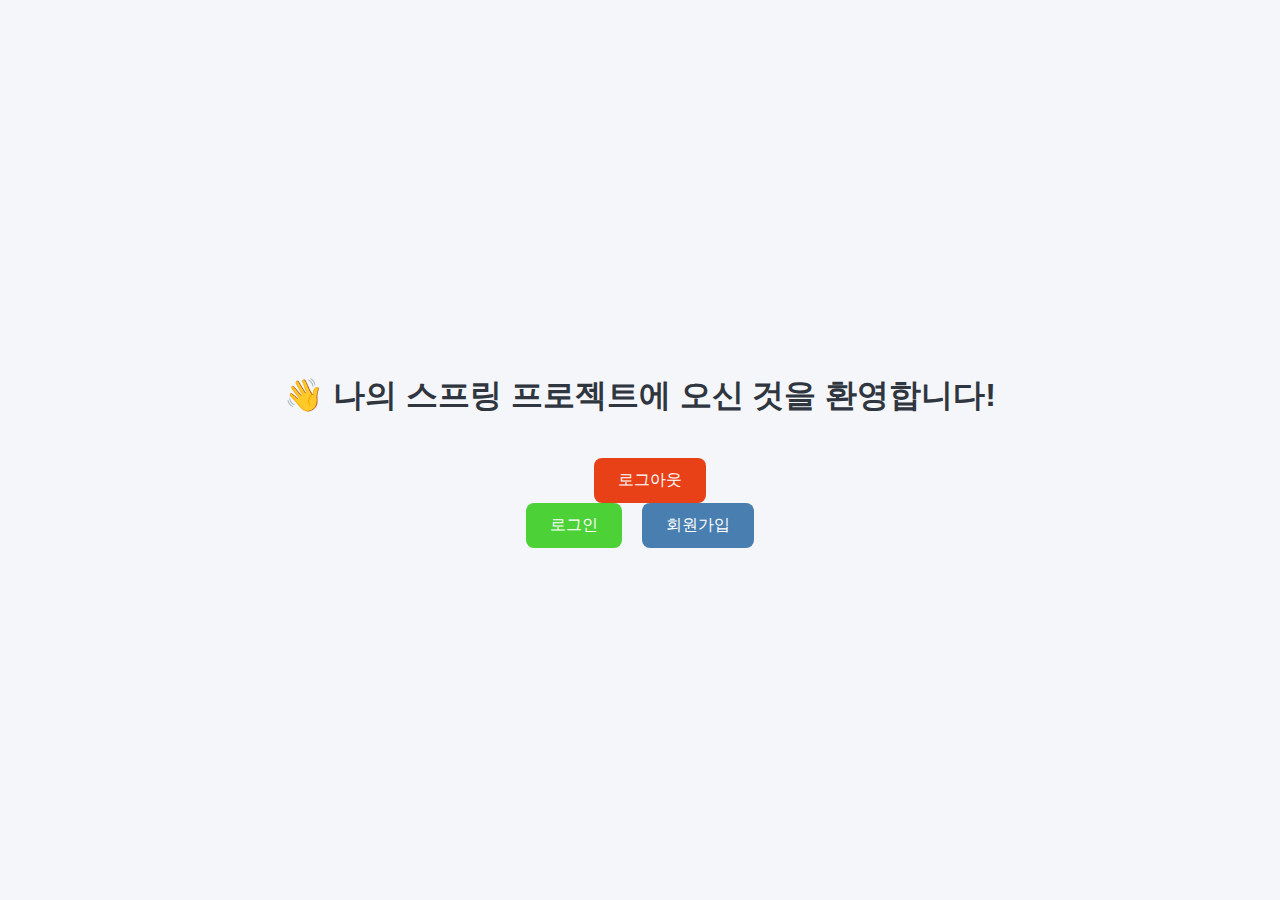
==== src/main/resources/templates/index.html @ da87bcc9 "feat : session 기반 login, logout, signin 기능 구현" ====
<!DOCTYPE html>
<html lang="ko" xmlns:th="http://www.thymeleaf.org">
<head>
    <meta charset="UTF-8" />
    <meta name="viewport" content="width=device-width, initial-scale=1.0"/>
    <title>나의 스프링 프로젝트</title>
    <style>
        body {
          font-family: 'Arial', sans-serif;
          background-color: #f5f6fa;
          display: flex;
          flex-direction: column;
          align-items: center;
          justify-content: center;
          height: 100vh;
          margin: 0;
        }

        h1 {
          color: #2f3640;
          margin-bottom: 40px;
        }

        .button-group {
          display: flex;
          gap: 20px;
        }

        button {
          padding: 12px 24px;
          font-size: 16px;
          border: none;
          border-radius: 8px;
          cursor: pointer;
          transition: 0.3s;
        }

        .login-btn {
          background-color: #4cd137;
          color: white;
        }

        .login-btn:hover {
          background-color: #44bd32;
        }

        .signup-btn {
          background-color: #487eb0;
          color: white;
        }

        .signup-btn:hover {
          background-color: #40739e;
        }

        .logout-btn {
          background-color: #e84118;
          color: white;
        }

        .logout-btn:hover {
          background-color: #c23616;
        }

        .welcome-text {
          margin-bottom: 20px;
          color: #2f3640;
          font-size: 18px;
        }
    </style>
</head>
<body>
<h1>👋 나의 스프링 프로젝트에 오신 것을 환영합니다!</h1>

<!-- 로그인 O -->
<div th:if="${username}" class="button-group">
    <p class="welcome-text" th:text="|${username}님, 환영합니다!|"></p>
    <button class="logout-btn" onclick="location.href='/logout'">로그아웃</button>
</div>

<!-- 로그인 X -->
<div th:unless="${username}" class="button-group">
    <button class="login-btn" onclick="location.href='/login'">로그인</button>
    <button class="signup-btn" onclick="location.href='/signup'">회원가입</button>
</div>

</body>
</html>
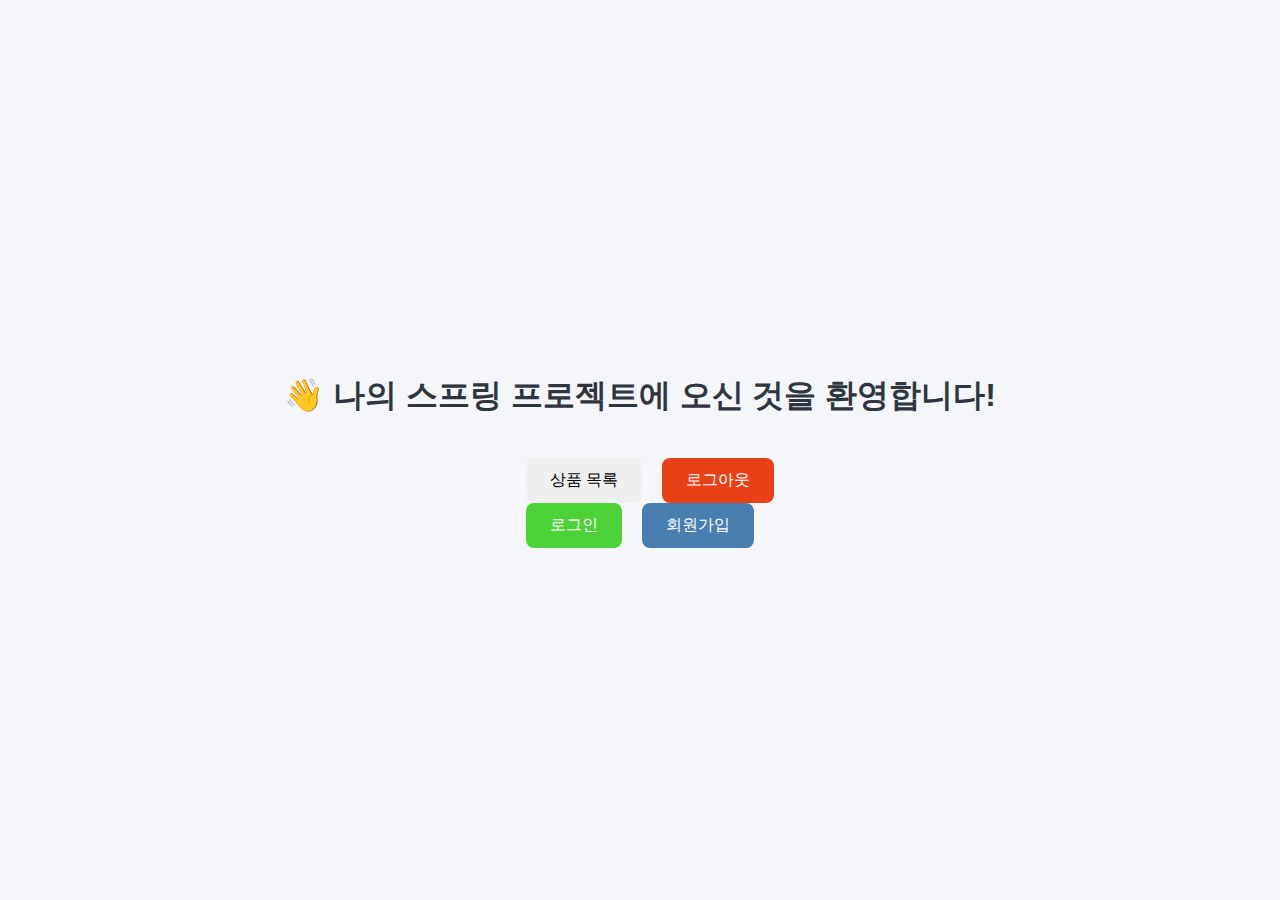
==== commit 68c3332b: "feat : product" ====
--- a/src/main/resources/templates/index.html
+++ b/src/main/resources/templates/index.html
@@ -75,6 +75,7 @@
 <!-- 로그인 O -->
 <div th:if="${username}" class="button-group">
     <p class="welcome-text" th:text="|${username}님, 환영합니다!|"></p>
+    <button onclick="location.href='/products'">상품 목록</button>
     <button class="logout-btn" onclick="location.href='/logout'">로그아웃</button>
 </div>
 
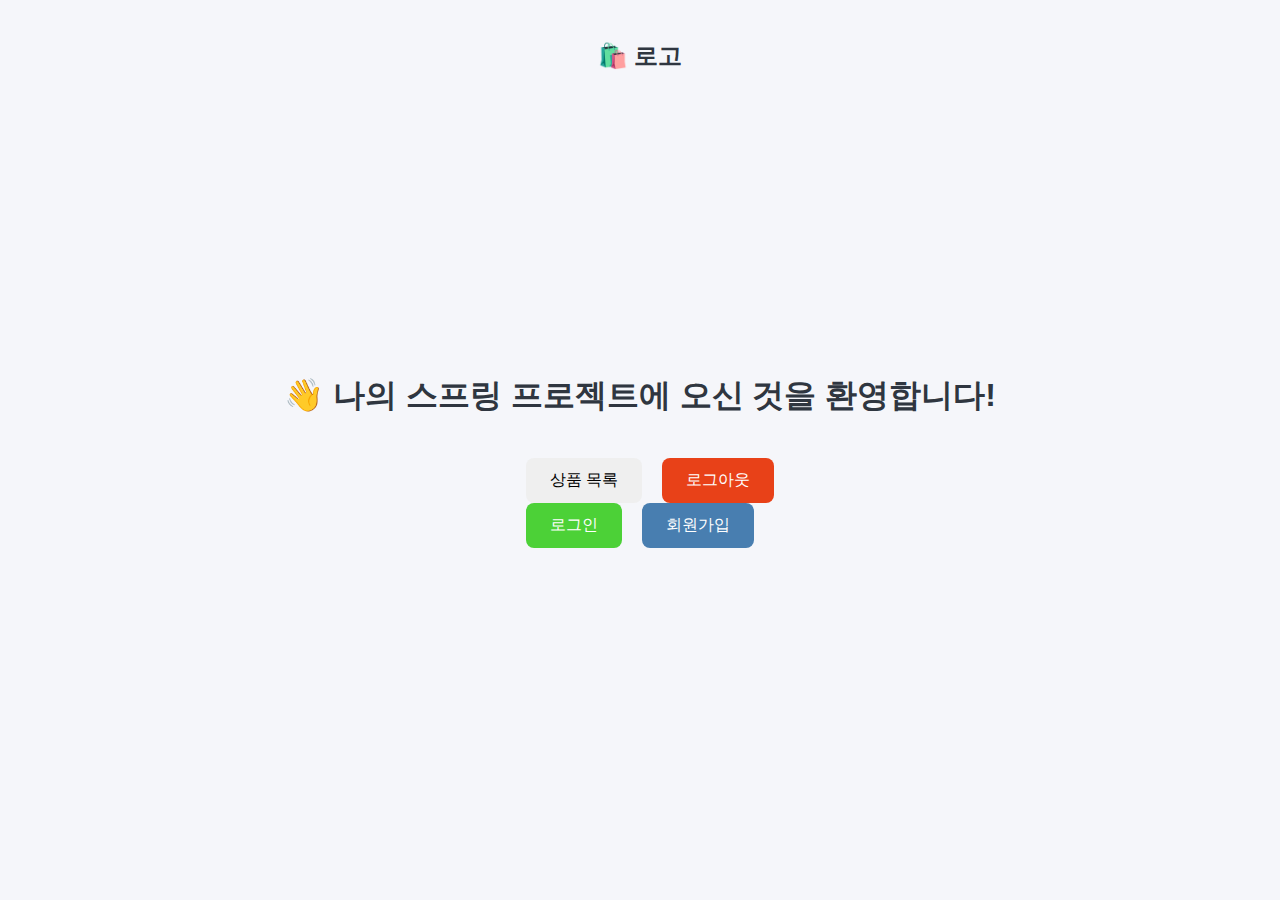
==== commit b3ada82f: "feat : 홈페이지 메인 로고 구현 (지금은 글자)" ====
--- a/src/main/resources/templates/index.html
+++ b/src/main/resources/templates/index.html
@@ -70,6 +70,13 @@
     </style>
 </head>
 <body>
+
+<header style="position: absolute; top: 40px; text-align: center; width: 100%;">
+    <a href="/" style="text-decoration: none; color: #2f3640; font-size: 24px; font-weight: bold;">
+        🛍️ 로고
+    </a>
+</header>
+
 <h1>👋 나의 스프링 프로젝트에 오신 것을 환영합니다!</h1>
 
 <!-- 로그인 O -->
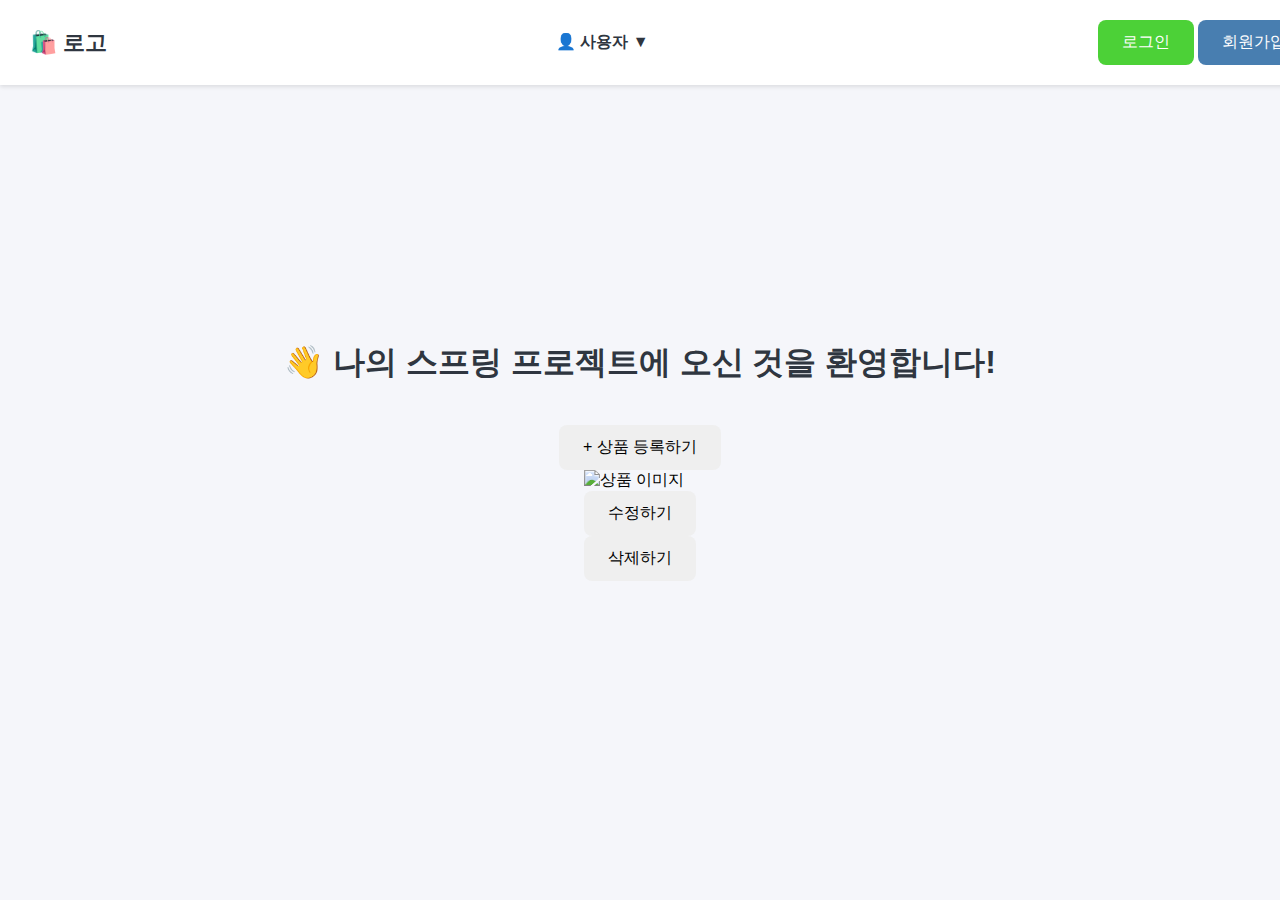
==== commit 60fbbde7: "notDone : 메인페이지로 상품 목록 옮기는 중" ====
--- a/src/main/resources/templates/index.html
+++ b/src/main/resources/templates/index.html
@@ -67,30 +67,127 @@
           color: #2f3640;
           font-size: 18px;
         }
+
+        /* ✅ 드롭다운 스타일 */
+        .header {
+          position: absolute;
+          top: 0;
+          left: 0;
+          width: 100%;
+          background: white;
+          padding: 20px 30px;
+          box-shadow: 0 2px 4px rgba(0,0,0,0.1);
+          display: flex;
+          justify-content: space-between;
+          align-items: center;
+        }
+
+        .logo {
+          font-size: 22px;
+          font-weight: bold;
+          text-decoration: none;
+          color: #2f3640;
+        }
+
+        .user-box {
+          position: relative;
+        }
+
+        .user-name {
+          cursor: pointer;
+          font-weight: bold;
+          color: #2f3640;
+        }
+
+        .dropdown {
+          position: absolute;
+          top: 35px;
+          right: 0;
+          background-color: white;
+          border: 1px solid #ccc;
+          border-radius: 8px;
+          box-shadow: 0 4px 8px rgba(0,0,0,0.1);
+          padding: 10px;
+          display: none;
+          z-index: 999;
+        }
+
+        .dropdown a {
+          display: block;
+          padding: 8px 12px;
+          text-decoration: none;
+          color: #333;
+        }
+
+        .dropdown a:hover {
+          background-color: #f1f2f6;
+        }
     </style>
 </head>
 <body>
 
-<header style="position: absolute; top: 40px; text-align: center; width: 100%;">
-    <a href="/" style="text-decoration: none; color: #2f3640; font-size: 24px; font-weight: bold;">
-        🛍️ 로고
-    </a>
-</header>
+<!-- ✅ 상단 로고 & 유저 메뉴 -->
+<div class="header">
+    <a class="logo" href="/">🛍️ 로고</a>
 
+    <!-- 로그인 O -->
+    <div class="user-box" th:if="${username}">
+        <span class="user-name" onclick="toggleDropdown()">👤 <span th:text="${username}">사용자</span> ▼</span>
+        <div id="dropdownMenu" class="dropdown">
+            <a href="/profile">내 정보</a>
+            <a href="/logout">로그아웃</a>
+        </div>
+    </div>
+
+    <!-- 로그인 X -->
+    <div th:unless="${username}">
+        <button class="login-btn" onclick="location.href='/login'">로그인</button>
+        <button class="signup-btn" onclick="location.href='/signup'">회원가입</button>
+    </div>
+</div>
+
+<!-- ✅ 본문 콘텐츠 -->
 <h1>👋 나의 스프링 프로젝트에 오신 것을 환영합니다!</h1>
 
-<!-- 로그인 O -->
-<div th:if="${username}" class="button-group">
-    <p class="welcome-text" th:text="|${username}님, 환영합니다!|"></p>
-    <button onclick="location.href='/products'">상품 목록</button>
-    <button class="logout-btn" onclick="location.href='/logout'">로그아웃</button>
+<!--<div th:if="${username}" class="button-group">-->
+<!--    <button onclick="location.href='/products'">상품 목록</button>-->
+<!--</div>-->
+<div class="register-btn-container">
+    <button class="register-btn" onclick="location.href='/register'">+ 상품 등록하기</button>
 </div>
 
-<!-- 로그인 X -->
-<div th:unless="${username}" class="button-group">
-    <button class="login-btn" onclick="location.href='/login'">로그인</button>
-    <button class="signup-btn" onclick="location.href='/signup'">회원가입</button>
+<div class="product-list">
+    <div th:each="product : ${products}" class="product-card">
+        <img th:src="${product.imageUrl}" alt="상품 이미지">
+        <div class="product-title" th:text="${product.productName}"></div>
+        <div class="product-price" th:text="|${product.price}원|"></div>
+        <div class="product-desc" th:text="${product.description}"></div>
+        <div th:text="${product.status == 'SOLD_OUT' ? '판매완료' : '판매중'}"></div>
+        <button type="button" class="edit-btn" th:onclick="|location.href='@{/products/{id}/edit(id=${product.id})}'|">수정하기</button>
+        <form th:action="@{/products/{id}/delete(id=${product.id})}" method="post">
+            <button type="submit" class="delete-btn">
+                삭제하기
+            </button>
+        </form>
+    </div>
 </div>
+
+<!-- ✅ 드롭다운 스크립트 -->
+<script>
+    function toggleDropdown() {
+      const menu = document.getElementById("dropdownMenu");
+      menu.style.display = menu.style.display === "block" ? "none" : "block";
+    }
+
+    window.addEventListener('click', function(e) {
+      const trigger = document.querySelector(".user-name");
+      const menu = document.getElementById("dropdownMenu");
+
+      if (!trigger.contains(e.target)) {
+        menu.style.display = "none";
+      }
+    });
+</script>
 
 </body>
 </html>
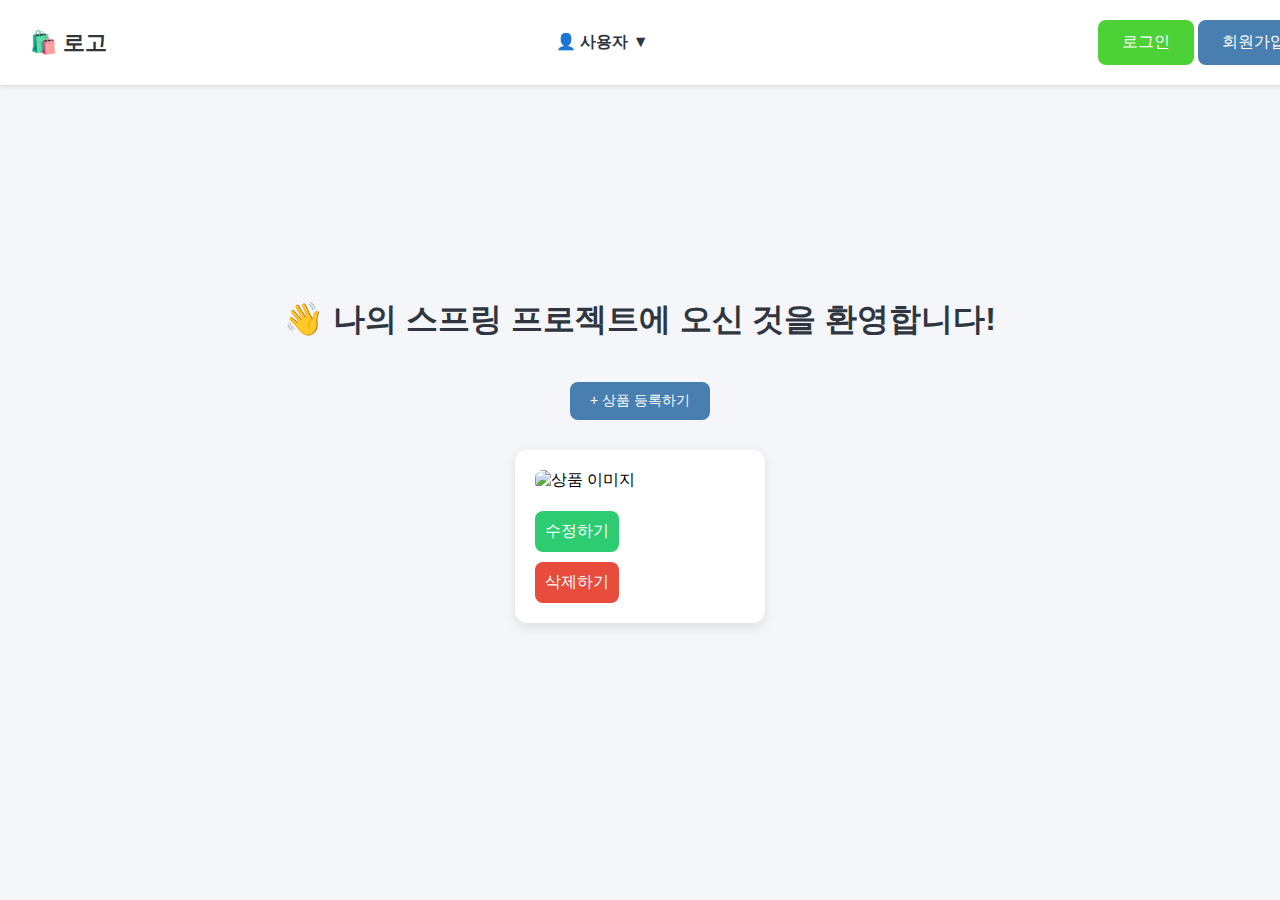
==== commit b92c3e5e: "feat : main 페이지 상품 목록 css 추가" ====
--- a/src/main/resources/templates/index.html
+++ b/src/main/resources/templates/index.html
@@ -68,6 +68,77 @@
           font-size: 18px;
         }
 
+        .register-btn {
+          padding: 10px 20px;
+          background-color: #487eb0;
+          color: white;
+          border: none;
+          border-radius: 8px;
+          font-size: 14px;
+          cursor: pointer;
+          transition: 0.3s;
+        }
+
+        .register-btn:hover {
+          background-color: #40739e;
+        }
+
+        .product-list {
+          display: grid;
+          grid-template-columns: repeat(auto-fill, minmax(250px, 1fr));
+          gap: 20px;
+          margin-top: 30px;
+        }
+
+        .product-card {
+          background: white;
+          border-radius: 12px;
+          box-shadow: 0 4px 12px rgba(0,0,0,0.1);
+          padding: 20px;
+        }
+
+        .product-card img {
+          max-width: 100%;
+          border-radius: 8px;
+        }
+
+        .product-title {
+          font-size: 18px;
+          font-weight: bold;
+          margin-top: 10px;
+        }
+
+        .product-price {
+          color: #27ae60;
+          margin-top: 5px;
+        }
+
+        .product-desc {
+          margin-top: 10px;
+          font-size: 14px;
+          color: #555;
+        }
+
+        .edit-btn {
+          background-color: #2ecc71;
+          color: white;
+          border: none;
+          padding: 10px;
+          border-radius: 8px;
+          cursor: pointer;
+          margin-top: 10px;
+        }
+
+        .delete-btn {
+          background-color: #e74c3c;
+          color: white;
+          border: none;
+          padding: 10px;
+          border-radius: 8px;
+          cursor: pointer;
+          margin-top: 10px;
+        }
+
         /* ✅ 드롭다운 스타일 */
         .header {
           position: absolute;
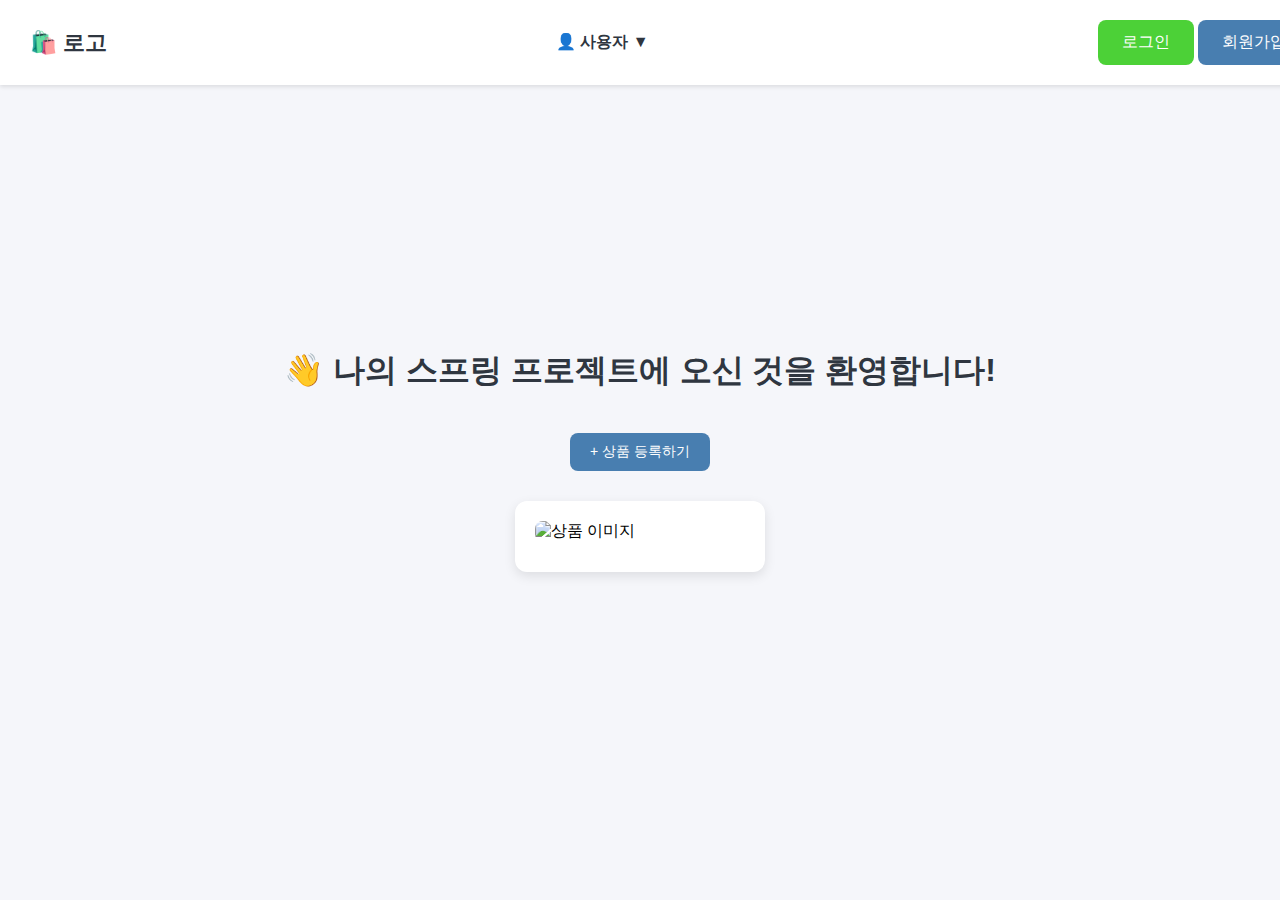
==== commit 1342c125: "edit : 기존의 상품 목록 페이지 기능 삭제 및 내 상품  목록 구현" ====
--- a/src/main/resources/templates/index.html
+++ b/src/main/resources/templates/index.html
@@ -234,12 +234,6 @@
         <div class="product-price" th:text="|${product.price}원|"></div>
         <div class="product-desc" th:text="${product.description}"></div>
         <div th:text="${product.status == 'SOLD_OUT' ? '판매완료' : '판매중'}"></div>
-        <button type="button" class="edit-btn" th:onclick="|location.href='@{/products/{id}/edit(id=${product.id})}'|">수정하기</button>
-        <form th:action="@{/products/{id}/delete(id=${product.id})}" method="post">
-            <button type="submit" class="delete-btn">
-                삭제하기
-            </button>
-        </form>
     </div>
 </div>
 
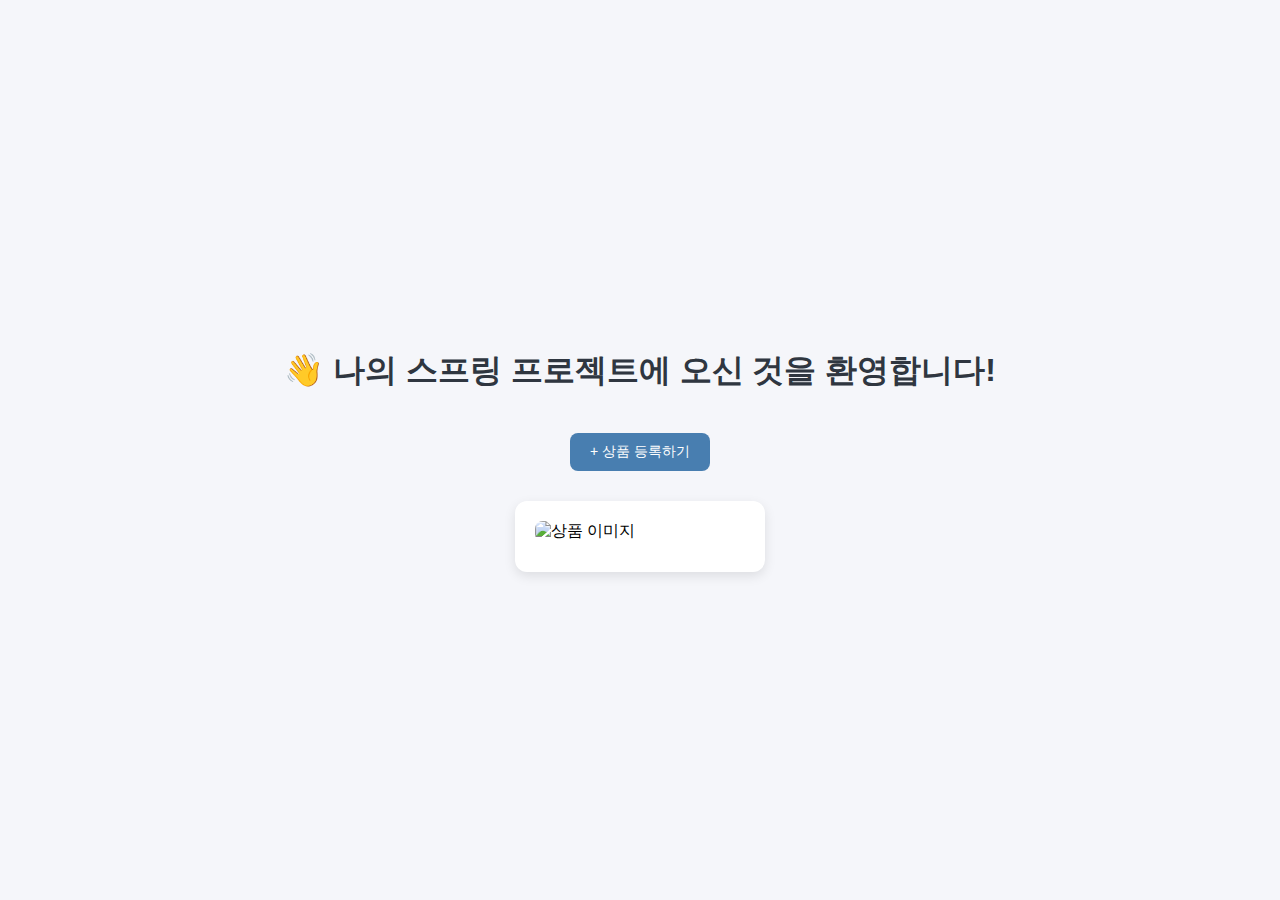
==== commit 6d646b9d: "feat : 각 페이지 공통 헤더 구현 및 분리" ====
--- a/src/main/resources/templates/index.html
+++ b/src/main/resources/templates/index.html
@@ -4,6 +4,7 @@
     <meta charset="UTF-8" />
     <meta name="viewport" content="width=device-width, initial-scale=1.0"/>
     <title>나의 스프링 프로젝트</title>
+    <link rel="stylesheet" href="/css/style.css">
     <style>
         body {
           font-family: 'Arial', sans-serif;
@@ -138,91 +139,14 @@
           cursor: pointer;
           margin-top: 10px;
         }
-
-        /* ✅ 드롭다운 스타일 */
-        .header {
-          position: absolute;
-          top: 0;
-          left: 0;
-          width: 100%;
-          background: white;
-          padding: 20px 30px;
-          box-shadow: 0 2px 4px rgba(0,0,0,0.1);
-          display: flex;
-          justify-content: space-between;
-          align-items: center;
-        }
-
-        .logo {
-          font-size: 22px;
-          font-weight: bold;
-          text-decoration: none;
-          color: #2f3640;
-        }
-
-        .user-box {
-          position: relative;
-        }
-
-        .user-name {
-          cursor: pointer;
-          font-weight: bold;
-          color: #2f3640;
-        }
-
-        .dropdown {
-          position: absolute;
-          top: 35px;
-          right: 0;
-          background-color: white;
-          border: 1px solid #ccc;
-          border-radius: 8px;
-          box-shadow: 0 4px 8px rgba(0,0,0,0.1);
-          padding: 10px;
-          display: none;
-          z-index: 999;
-        }
-
-        .dropdown a {
-          display: block;
-          padding: 8px 12px;
-          text-decoration: none;
-          color: #333;
-        }
-
-        .dropdown a:hover {
-          background-color: #f1f2f6;
-        }
     </style>
 </head>
 <body>
-
-<!-- ✅ 상단 로고 & 유저 메뉴 -->
-<div class="header">
-    <a class="logo" href="/">🛍️ 로고</a>
-
-    <!-- 로그인 O -->
-    <div class="user-box" th:if="${username}">
-        <span class="user-name" onclick="toggleDropdown()">👤 <span th:text="${username}">사용자</span> ▼</span>
-        <div id="dropdownMenu" class="dropdown">
-            <a href="/profile">내 정보</a>
-            <a href="/logout">로그아웃</a>
-        </div>
-    </div>
-
-    <!-- 로그인 X -->
-    <div th:unless="${username}">
-        <button class="login-btn" onclick="location.href='/login'">로그인</button>
-        <button class="signup-btn" onclick="location.href='/signup'">회원가입</button>
-    </div>
-</div>
+<div th:replace="fragments/header :: headerFragment"></div>
 
 <!-- ✅ 본문 콘텐츠 -->
 <h1>👋 나의 스프링 프로젝트에 오신 것을 환영합니다!</h1>
 
-<!--<div th:if="${username}" class="button-group">-->
-<!--    <button onclick="location.href='/products'">상품 목록</button>-->
-<!--</div>-->
 <div class="register-btn-container">
     <button class="register-btn" onclick="location.href='/register'">+ 상품 등록하기</button>
 </div>
@@ -237,22 +161,7 @@
     </div>
 </div>
 
-<!-- ✅ 드롭다운 스크립트 -->
-<script>
-    function toggleDropdown() {
-      const menu = document.getElementById("dropdownMenu");
-      menu.style.display = menu.style.display === "block" ? "none" : "block";
-    }
-
-    window.addEventListener('click', function(e) {
-      const trigger = document.querySelector(".user-name");
-      const menu = document.getElementById("dropdownMenu");
-
-      if (!trigger.contains(e.target)) {
-        menu.style.display = "none";
-      }
-    });
-</script>
+<script src="/js/header.js"></script>
 
 </body>
-</html>
+</html>